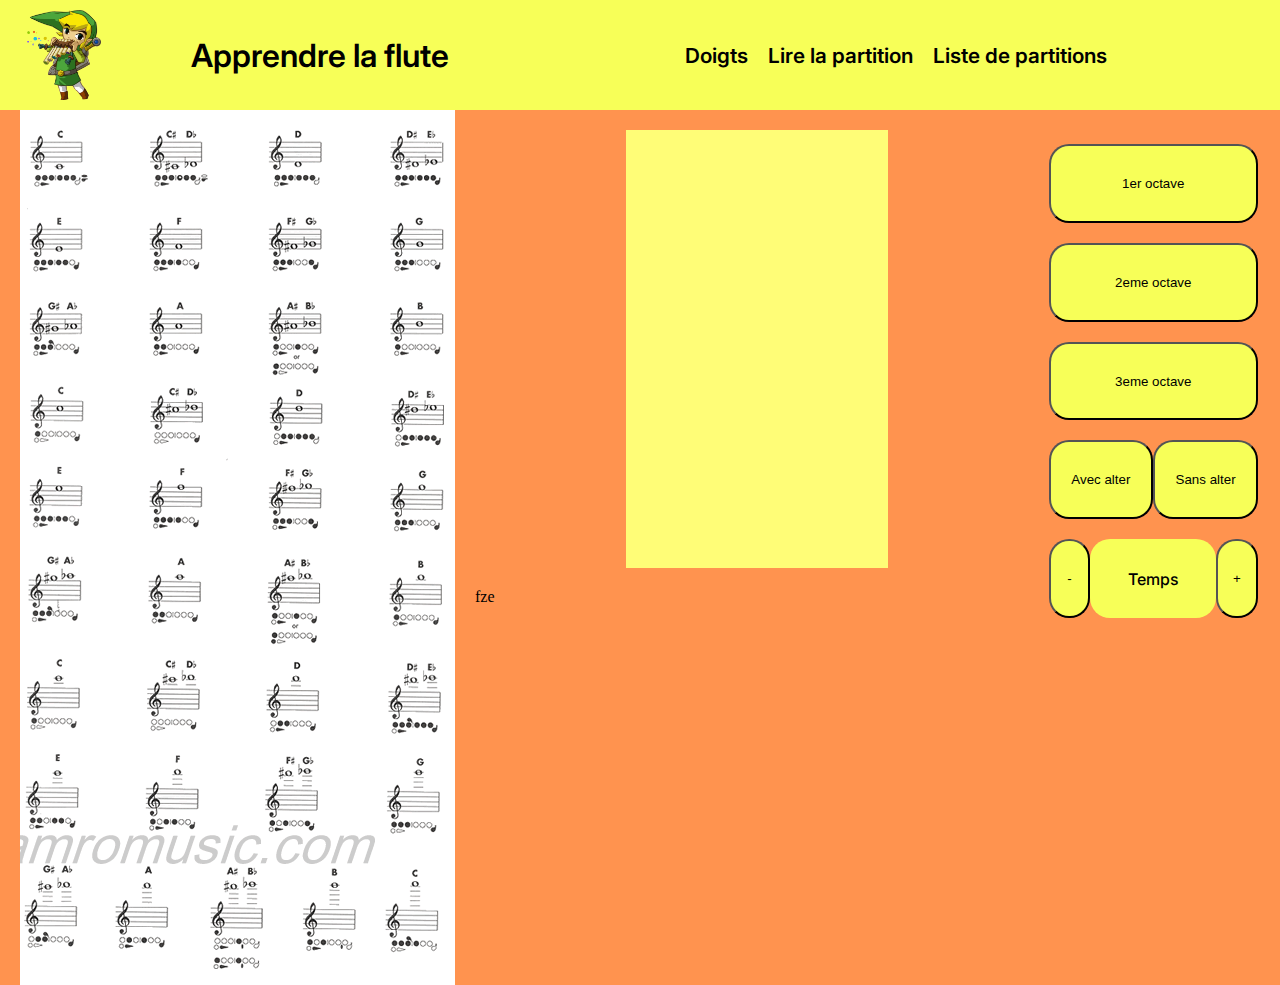
==== doigts.html @ 20a6f67e "refonte fin du js dsl" ====
<!DOCTYPE html>
<html lang="fr">

<head>
    <meta charset="UTF-8" />
    <meta http-equiv="X-UA-Compatible" content="IE=edge" />
    <meta name="viewport" content="width=device-width, initial-scale=1.0" />
    <link rel="stylesheet" href="css/flexboxs.css" />
    <link rel="stylesheet" href="css/style.css" />
    <link rel="stylesheet" href="css/flexboxs_doigts.css" />

    <title>FLUTE</title>


    <!-- Google FONTS -->
    <link rel="preconnect" href="https://fonts.googleapis.com">
    <link rel="preconnect" href="https://fonts.gstatic.com" crossorigin>
    <link href="https://fonts.googleapis.com/css2?family=Inter:ital,opsz,wght@0,14..32,100..900;1,14..32,100..900&display=swap" rel="stylesheet">

    <link href="https://fonts.googleapis.com/css2?family=Libre+Franklin:ital,wght@0,100..900;1,100..900&display=swap" rel="stylesheet">
</head>

<body>
    <div class="div-header-reste">
        <!-- Le HEADER -->
        <div class="child-header-reste">
            <div class="div-icon-titre-nav">
                <div class="child-icon-titre-nav">
                    <img id="icone" src="icon_flute.png">
                </div>
                <div class="child-icon-titre-nav">
                    <div id="tire">Apprendre la flute</div>
                    </div>
                    <div class="child-icon-titre-nav">
                        <nav id="barrenav">
                            <a class="elementNav" href="doigts.html">Doigts</a>
                            <a class="elementNav" href="#">Lire la partition</a>
                            <a class="elementNav" href="#">Liste de partitions</a>
                        </nav>
                    </div>
            </div>
        </div>
        <div class="child-header-reste">
            <div class="div-img-reste">
                <!-- Côté de l'image -->
                <div class="child-img-reste">
                    <img id="imgFluteChart" src="flute_chart.png">
                </div>
                <div class="child-img-reste">
                    <!-- Côté pas de l'image -->
                    <div class="div-boutons-notes">
                        <div class="child-boutons-notes">
                            <div class="div-note-play">
                                <div class="child-note-play">
                                    <div class="zoneAppNotes">

                                    </div>
                                </div>
                                <div class="child-note-play">
                                    fze
                                </div>
                            </div>
                        </div>
                        <!-- Boutons -->
                        <div class="child-boutons-notes">
                            <div class="div-boutons-octave">
                                <div class="child-boutons-octave">
                                    <button class="boutonOctave">1er octave</button>
                                </div>
                                <div class="child-boutons-octave">
                                    <button class="boutonOctave">2eme octave</button>
                                </div>
                                <div class="child-boutons-octave">
                                    <button class="boutonOctave">3eme octave</button>
                                </div>
                                <div class="child-boutons-octave">
                                    <div class="div-deux-boutons">
                                        <div class="child-deux-boutons">
                                            <button class="boutonOctave">Avec alter</button>
                                        </div>
                                        <div class="child-deux-boutons">
                                            <button class="boutonOctave">Sans alter</button>
                                        </div>
                                    </div>
                                </div>
                                <div class="child-boutons-octave">
                                    <div class="div-plus-ou-moins">
                                        <div class="child-plus-ou-moins">
                                            <button class="boutonOctave">-</button>
                                        </div>
                                        <div class="child-plus-ou-moins texteOctave">
                                            <span>Temps</span>
                                        </div>
                                        <div class="child-plus-ou-moins">
                                            <button class="boutonOctave">+</button>
                                        </div>
                                    </div>
                                </div>
                            </div>
                        </div>
                    </div>
                </div>
            </div>
        </div>
    </div>



    <script src="js/js.js"></script>
</body>

</html>
---- css/flexboxs.css ----
:root{
    --couleurfond: #F7FF58;
    --couleurFondHovered: #e9ecb2;
    --couleurBody: #FF934F;
}

.div-header-reste{
  display: flex;
  flex-direction: column;
  flex-wrap: nowrap;
  justify-content: normal;
  align-items: normal;
  align-content: normal;
  overflow: hidden;
}
.child-header-reste:nth-child(1){
  display: block;
  flex-grow: 0;
  flex-shrink: 1;
  flex-basis: auto;
  align-self: auto;
  order: 0;
  height: 10vh;

  background-color: var(--couleurfond);
  padding-top: 10px;
  padding-bottom: 10px;
}
.child-header-reste:nth-child(2){
  display: block;
  flex-grow: 1;
  flex-shrink: 0;
  flex-basis: auto;
  align-self: auto;
  order: 0;
  min-height: 90vh;

  background-color: var(--couleurBody);
}

.div-icon-titre-nav{
  display: flex;
  flex-direction: row;
  flex-wrap: nowrap;
  justify-content: normal;
  align-items: normal;
  align-content: normal;
  max-height: 100%;
}
.child-icon-titre-nav:nth-child(1){
    display: block;
    flex-grow: 0;
    flex-shrink: 1;
    flex-basis: auto;
    align-self: auto;
    order: 0;
    width: 10vw ;
}
.child-icon-titre-nav:nth-child(2){
    display: block;
    flex-grow: 0;
    flex-shrink: 0;
    flex-basis: auto;
    align-self: auto;
    order: 0;
    width: 30vw;
}
.child-icon-titre-nav:nth-child(3){
    display: block;
    flex-grow: 1;
    flex-shrink: 0;
    flex-basis: auto;
    align-self: auto;
    order: 0;
}
---- css/style.css ----
body{
    margin: 0px;
}

#icone{
  object-fit: contain;
  max-width: 100%;
  max-height: 100%;
  min-width: 50px;
  min-height: 50px;

  display: flex;
    margin: auto;
}

#tire {
    font-size: 2em;
    display: flex;
    justify-content: center;
    align-items: center;
    height: 100%;

    font-family: "Inter", sans-serif;
    font-optical-sizing: auto;
    font-weight: 600;
    font-style: normal;
}

#barrenav{
    display: flex;
    justify-content: center;
    align-items: center;
    height: 100%;
}

.elementNav{
    padding: 10px;

    font-size: 1.3em;
    color: rgb(0, 0, 0);

    font-family: "Inter", sans-serif;
    font-optical-sizing: auto;
    font-weight: 600;
    font-style: normal;

    background-color: var(--couleurFond);
    border-radius: 20px;

    transition: background-color 0.5s ease;
}

a{
    text-decoration: none;
}

.elementNav:hover{
    background-color: var(--couleurFondHovered);
    border-radius: 20px;
}

.police_texte {
    font-family: "Libre Franklin", sans-serif;
    font-optical-sizing: auto;
    font-weight: 500;
    font-style: normal;
  }
---- css/flexboxs_doigts.css ----
.div-img-reste{
    display: flex;
    flex-direction: row;
    justify-content: flex-start;
    align-items: normal;
    align-content: normal;
    height: 100%;
}
.child-img-reste:nth-child(1) {
    display: block;
    flex-grow: 0;
    flex-shrink: 0;
    flex-basis: auto;
    align-self: stretch;
    order: 0;
    height: 100%;
    padding-left: 20px;
    padding-right: 20px;
  }

.child-img-reste:nth-child(2){
    display: block;
    flex-grow: 1;
    flex-shrink: 0;
    flex-basis: auto;
    align-self: auto;
    order: 0;
  }

#imgFluteChart {
    object-fit: contain;
    width: 100%;
    height: auto;
    min-width: 50px;
    min-height: 50px; 

    display: flex;
    margin: auto;
}




.div-boutons-notes{
    display: flex;
    flex-direction: row;
    flex-wrap: nowrap;
    justify-content: flex-start;
    align-items: normal;
    align-content: normal;
    height: 100%;
}
.child-boutons-notes:nth-child(1){
    display: block;
    flex-grow: 0;
    flex-shrink: 0;
    flex-basis: auto;
    align-self: auto;
    order: 0;
    width: 70%;
    height: 100%;

}
.child-boutons-notes:nth-child(2){
    display: block;
    flex-grow: 0;
    flex-shrink: 0;
    flex-basis: auto;
    align-self: auto;
    order: 0;
    width: 30%;
    height: 100%;
}



.div-boutons-octave {
    display: flex;
    flex-direction: column;
    flex-wrap: nowrap;
    justify-content: flex-start;
    align-items: normal;
    align-content: normal;
    height: 90%;
    margin-top: 10%;
    padding-right: 5%;
  }
  
  .child-boutons-octave:nth-child(1) {
    display: block;
    flex-grow: 0;
    flex-shrink: 0;
    flex-basis: auto;
    align-self: auto;
    order: 0;
    height: 10%;
    padding: 10px;
  }
  
  .child-boutons-octave:nth-child(2) {
    display: block;
    flex-grow: 0;
    flex-shrink: 0;
    flex-basis: auto;
    align-self: auto;
    order: 0;
    height: 10%;
    padding: 10px;
  }
  
  .child-boutons-octave:nth-child(3) {
    display: block;
    flex-grow: 0;
    flex-shrink: 1;
    flex-basis: auto;
    align-self: auto;
    order: 0;
    height: 10%;
    padding: 10px;
  }
  .child-boutons-octave:nth-child(4) {
    display: block;
    flex-grow: 0;
    flex-shrink: 1;
    flex-basis: auto;
    align-self: auto;
    order: 0;
    height: 10%;
    padding: 10px;
  }
  .child-boutons-octave:nth-child(5) {
    display: block;
    flex-grow: 0;
    flex-shrink: 1;
    flex-basis: auto;
    align-self: auto;
    order: 0;
    height: 10%;
    padding: 10px;
  }

  .div-deux-boutons{
    display: flex;
    flex-direction: row;
    flex-wrap: nowrap;
    justify-content: flex-start;
    align-items: normal;
    align-content: normal;
    height: 100%;
}
.child-deux-boutons:nth-child(1){
    display: block;
    flex-grow: 0;
    flex-shrink: 0;
    flex-basis: auto;
    align-self: auto;
    order: 0;
    width: 50%;
    height: 100%;
}
.child-deux-boutons:nth-child(2){
    display: block;
    flex-grow: 0;
    flex-shrink: 0;
    flex-basis: auto;
    align-self: auto;
    order: 0;
    width: 50%;
    height: 100%;

}

.div-plus-ou-moins{
    display: flex;
    flex-direction: row;
    flex-wrap: nowrap;
    justify-content: flex-start;
    align-items: normal;
    align-content: normal;
    height: 100%;
}
.child-plus-ou-moins:nth-child(1){
    display: block;
    flex-grow: 0;
    flex-shrink: 0;
    flex-basis: auto;
    align-self: auto;
    order: 0;
    width: 20%;
    height: 100%;

}
.child-plus-ou-moins:nth-child(2){
    display: block;
    flex-grow: 0;
    flex-shrink: 0;
    flex-basis: auto;
    align-self: auto;
    order: 0;
    width: 60%;
    height: 100%;
}
.child-plus-ou-moins:nth-child(3){
    display: block;
    flex-grow: 0;
    flex-shrink: 0;
    flex-basis: auto;
    align-self: auto;
    order: 0;
    width: 20%;
    height: 100%;
    
}




.zoneAppNotes{
    background-color: #FFFD77;
    height: 100%;
    width: 50%;

    margin: 0 auto;
    position: relative;
}

.div-note-play {
    display: flex;
    flex-direction: column;
    flex-wrap: nowrap;
    justify-content: flex-start;
    align-items: normal;
    align-content: normal;
    height: 100%;
  }
  
  .child-note-play:nth-child(1) {
    display: block;
    flex-grow: 0;
    flex-shrink: 0;
    flex-basis: auto;
    align-self: auto;
    order: 0;
    height: 50%;
    padding: 20px;
  }
  
  .child-note-play:nth-child(2) {
    display: block;
    flex-grow: 0;
    flex-shrink: 0;
    flex-basis: auto;
    align-self: auto;
    order: 0;
    height: 50%;
  }











.boutonOctave{
    width: 100%;
    height: 100%;

    background-color: var(--couleurfond);
    border-radius: 20px;
}
.texteOctave > span{
    background-color: var(--couleurfond);
    border-radius: 20px;
    width: 100%;
    width: 100%;
    border: 0px solid wheat;

    display: flex;
    justify-content: center;
    align-items: center;
    height: 100%;


    font-family: "Inter", sans-serif;
    font-optical-sizing: auto;
    font-weight: 500;
    font-style: normal;
}
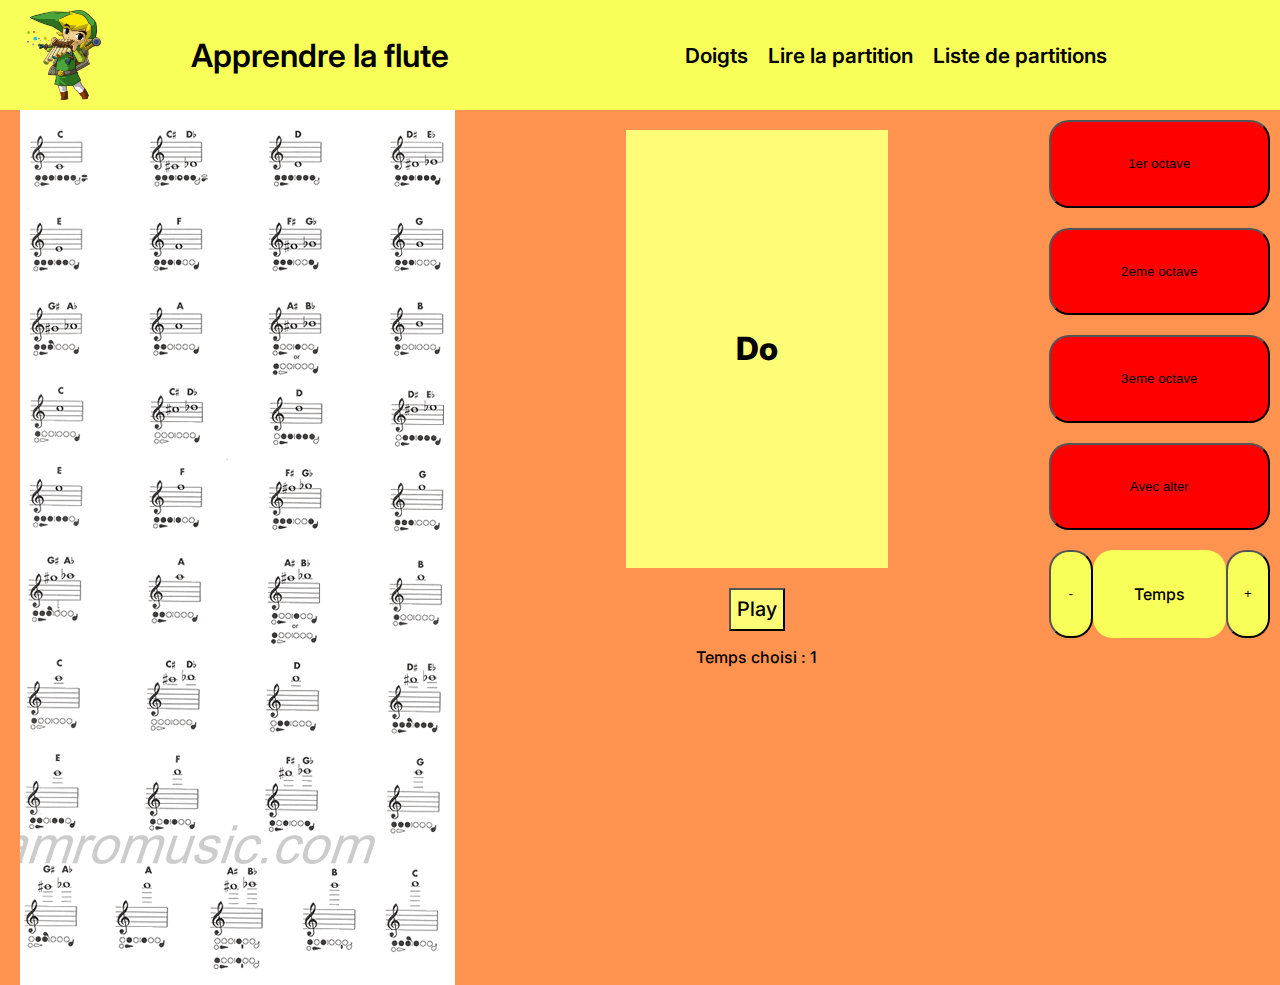
==== commit 3d459205: "Js fonctionnnell page doigts, ultra responsive" ====
--- a/doigts.html
+++ b/doigts.html
@@ -53,46 +53,41 @@
                             <div class="div-note-play">
                                 <div class="child-note-play">
                                     <div class="zoneAppNotes">
-
+                                        <span id="txtNote">Do</span>
                                     </div>
                                 </div>
                                 <div class="child-note-play">
-                                    fze
+                                    <button id="boutonPlay"><span id="txtBoutonPlay">Play</span></button>
+                                </div>
+                                <div class="child-note-play">
+                                    <p id="txtTempsNote">Temps choisi : 1</p>
                                 </div>
                             </div>
                         </div>
                         <!-- Boutons -->
                         <div class="child-boutons-notes">
-                            <div class="div-boutons-octave">
                                 <div class="child-boutons-octave">
-                                    <button class="boutonOctave">1er octave</button>
+                                    <button id="bouton1oct" class="boutonOctave boutonBinaire">1er octave</button>
                                 </div>
                                 <div class="child-boutons-octave">
-                                    <button class="boutonOctave">2eme octave</button>
+                                    <button id="bouton2oct" class="boutonOctave boutonBinaire">2eme octave</button>
                                 </div>
                                 <div class="child-boutons-octave">
-                                    <button class="boutonOctave">3eme octave</button>
+                                    <button id="bouton3oct" class="boutonOctave boutonBinaire">3eme octave</button>
                                 </div>
                                 <div class="child-boutons-octave">
-                                    <div class="div-deux-boutons">
-                                        <div class="child-deux-boutons">
-                                            <button class="boutonOctave">Avec alter</button>
-                                        </div>
-                                        <div class="child-deux-boutons">
-                                            <button class="boutonOctave">Sans alter</button>
-                                        </div>
-                                    </div>
+                                    <button id="boutonAlter" class="boutonOctave boutonBinaire"">Avec alter</button>
                                 </div>
                                 <div class="child-boutons-octave">
                                     <div class="div-plus-ou-moins">
                                         <div class="child-plus-ou-moins">
-                                            <button class="boutonOctave">-</button>
+                                            <button id="boutTempsMoins" class="boutonOctave">-</button>
                                         </div>
                                         <div class="child-plus-ou-moins texteOctave">
                                             <span>Temps</span>
                                         </div>
                                         <div class="child-plus-ou-moins">
-                                            <button class="boutonOctave">+</button>
+                                            <button id="boutTempsPlus" class="boutonOctave">+</button>
                                         </div>
                                     </div>
                                 </div>
@@ -106,7 +101,7 @@
 
 
 
-    <script src="js/js.js"></script>
+    <script src="js/jsDoigt.js"></script>
 </body>
 
 </html>--- a/css/flexboxs.css
+++ b/css/flexboxs.css
@@ -4,40 +4,79 @@
     --couleurBody: #FF934F;
 }
 
-.div-header-reste{
-  display: flex;
-  flex-direction: column;
-  flex-wrap: nowrap;
-  justify-content: normal;
-  align-items: normal;
-  align-content: normal;
-  overflow: hidden;
+@media (width > 720px){
+    .div-header-reste{
+        display: flex;
+        flex-direction: column;
+        flex-wrap: nowrap;
+        justify-content: normal;
+        align-items: normal;
+        align-content: normal;
+        overflow: hidden;
+      }
+      .child-header-reste:nth-child(1){
+        display: block;
+        flex-grow: 0;
+        flex-shrink: 1;
+        flex-basis: auto;
+        align-self: auto;
+        order: 0;
+        height: 10vh;
+      
+        background-color: var(--couleurfond);
+        padding-top: 10px;
+        padding-bottom: 10px;
+      }
+      .child-header-reste:nth-child(2){
+        display: block;
+        flex-grow: 1;
+        flex-shrink: 0;
+        flex-basis: auto;
+        align-self: auto;
+        order: 0;
+        min-height: 90vh;
+      
+        background-color: var(--couleurBody);
+      }
 }
-.child-header-reste:nth-child(1){
-  display: block;
-  flex-grow: 0;
-  flex-shrink: 1;
-  flex-basis: auto;
-  align-self: auto;
-  order: 0;
-  height: 10vh;
-
-  background-color: var(--couleurfond);
-  padding-top: 10px;
-  padding-bottom: 10px;
-}
-.child-header-reste:nth-child(2){
-  display: block;
-  flex-grow: 1;
-  flex-shrink: 0;
-  flex-basis: auto;
-  align-self: auto;
-  order: 0;
-  min-height: 90vh;
-
-  background-color: var(--couleurBody);
+@media (width < 720px){
+    .div-header-reste{
+        display: flex;
+        flex-direction: column;
+        flex-wrap: nowrap;
+        justify-content: normal;
+        align-items: normal;
+        align-content: normal;
+        overflow: hidden;
+      }
+      .child-header-reste:nth-child(1){
+        display: block;
+        flex-grow: 0;
+        flex-shrink: 1;
+        flex-basis: auto;
+        align-self: auto;
+        order: 0;
+        height:20vh;
+      
+        background-color: var(--couleurfond);
+        padding-top: 10px;
+        padding-bottom: 10px;
+      }
+      .child-header-reste:nth-child(2){
+        display: block;
+        flex-grow: 1;
+        flex-shrink: 0;
+        flex-basis: auto;
+        align-self: auto;
+        order: 0;
+        min-height: 90vh;
+      
+        background-color: var(--couleurBody);
+      }
 }
 
+
+@media (width > 720px){
 .div-icon-titre-nav{
   display: flex;
   flex-direction: row;
@@ -72,4 +111,51 @@
     flex-basis: auto;
     align-self: auto;
     order: 0;
-}+}
+}
+
+@media (width < 720px){
+    .div-icon-titre-nav{
+      display: flex;
+      flex-direction: column;
+      flex-wrap: nowrap;
+      justify-content: normal;
+      align-items: normal;
+      align-content: normal;
+      max-height: 100%;
+    }
+    .child-icon-titre-nav:nth-child(1){
+        display: flex;
+        flex-grow: 0;
+        flex-shrink: 1;
+        flex-basis: auto;
+        align-self: center;
+        order: 0;
+        text-align: center;
+        width: 10%;
+    }
+    .child-icon-titre-nav:nth-child(2){
+        display: block;
+        flex-grow: 0;
+        flex-shrink: 0;
+        flex-basis: auto;
+        align-self: auto;
+        order: 0;
+        width: 100%;
+    }
+
+    .child-icon-titre-nav:nth-child(2) > #titre{
+        display: flex;
+        color: white;
+    }
+    .child-icon-titre-nav:nth-child(3){
+        display: block;
+        flex-grow: 1;
+        flex-shrink: 0;
+        flex-basis: auto;
+        align-self: auto;
+        order: 0;
+    }
+    }
+    
+    --- a/css/flexboxs_doigts.css
+++ b/css/flexboxs_doigts.css
@@ -1,3 +1,4 @@
+@media (width > 720px){
 .div-img-reste{
     display: flex;
     flex-direction: row;
@@ -31,8 +32,7 @@
     object-fit: contain;
     width: 100%;
     height: auto;
-    min-width: 50px;
-    min-height: 50px; 
+
 
     display: flex;
     margin: auto;
@@ -211,7 +211,278 @@
     height: 100%;
     
 }
-
+}
+
+
+
+
+@media (width < 720px){
+    .div-img-reste{
+        display: flex;
+        flex-direction: column-reverse;
+        justify-content: flex-start;
+        align-items: normal;
+        align-content: normal;
+        height: 100%;
+    }
+    .child-img-reste:nth-child(1) {
+        display: block;
+        flex-grow: 0;
+        flex-shrink: 0;
+        flex-basis: auto;
+        align-self: stretch;
+        order: 0;
+        padding-left: 20px;
+        padding-right: 20px;
+      }
+    
+    .child-img-reste:nth-child(2){
+        display: block;
+        flex-grow: 1;
+        flex-shrink: 0;
+        flex-basis: auto;
+        align-self: auto;
+        order: 0;
+        height: 200vh;
+
+      }
+    
+    #imgFluteChart {
+        object-fit: contain;
+        width: 100%;
+        height: auto;
+    
+    
+        display: flex;
+        margin: auto;
+    }
+    
+    
+    
+    
+    .div-boutons-notes{
+        display: flex;
+        flex-direction: column;
+        flex-wrap: nowrap;
+        justify-content: flex-start;
+        align-items: normal;
+        align-content: normal;
+        height: 100%;
+    }
+    .child-boutons-notes:nth-child(1){
+        display: block;
+        flex-grow: 0;
+        flex-shrink: 0;
+        flex-basis: auto;
+        align-self: auto;
+        order: 0;
+        width: 100%;
+        height: 50%;
+    
+    }
+    .child-boutons-notes:nth-child(2){
+        display: block;
+        flex-grow: 0;
+        flex-shrink: 0;
+        flex-basis: auto;
+        align-self: auto;
+        order: 0;
+        width: 100%;
+        height: 50%;
+    }
+    
+    
+    
+    .div-boutons-octave {
+        display: flex;
+        flex-direction: column;
+        flex-wrap: nowrap;
+        justify-content: flex-start;
+        align-items: normal;
+        align-content: normal;
+        height: 90%;
+        margin-top: 10%;
+        padding-right: 5%;
+      }
+      
+      .child-boutons-octave:nth-child(1) {
+        display: block;
+        flex-grow: 0;
+        flex-shrink: 0;
+        flex-basis: auto;
+        align-self: auto;
+        order: 0;
+        height: 10%;
+        padding: 10px;
+      }
+      
+      .child-boutons-octave:nth-child(2) {
+        display: block;
+        flex-grow: 0;
+        flex-shrink: 0;
+        flex-basis: auto;
+        align-self: auto;
+        order: 0;
+        height: 10%;
+        padding: 10px;
+      }
+      
+      .child-boutons-octave:nth-child(3) {
+        display: block;
+        flex-grow: 0;
+        flex-shrink: 1;
+        flex-basis: auto;
+        align-self: auto;
+        order: 0;
+        height: 10%;
+        padding: 10px;
+      }
+      .child-boutons-octave:nth-child(4) {
+        display: block;
+        flex-grow: 0;
+        flex-shrink: 1;
+        flex-basis: auto;
+        align-self: auto;
+        order: 0;
+        height: 10%;
+        padding: 10px;
+      }
+      .child-boutons-octave:nth-child(5) {
+        display: block;
+        flex-grow: 0;
+        flex-shrink: 1;
+        flex-basis: auto;
+        align-self: auto;
+        order: 0;
+        height: 10%;
+        padding: 10px;
+      }
+    
+      .div-deux-boutons{
+        display: flex;
+        flex-direction: row;
+        flex-wrap: nowrap;
+        justify-content: flex-start;
+        align-items: normal;
+        align-content: normal;
+        height: 100%;
+    }
+    .child-deux-boutons:nth-child(1){
+        display: block;
+        flex-grow: 0;
+        flex-shrink: 0;
+        flex-basis: auto;
+        align-self: auto;
+        order: 0;
+        width: 50%;
+        height: 100%;
+    }
+    .child-deux-boutons:nth-child(2){
+        display: block;
+        flex-grow: 0;
+        flex-shrink: 0;
+        flex-basis: auto;
+        align-self: auto;
+        order: 0;
+        width: 50%;
+        height: 100%;
+    
+    }
+    
+    .div-plus-ou-moins{
+        display: flex;
+        flex-direction: row;
+        flex-wrap: nowrap;
+        justify-content: flex-start;
+        align-items: normal;
+        align-content: normal;
+        height: 100%;
+    }
+    .child-plus-ou-moins:nth-child(1){
+        display: block;
+        flex-grow: 0;
+        flex-shrink: 0;
+        flex-basis: auto;
+        align-self: auto;
+        order: 0;
+        width: 20%;
+        height: 100%;
+    
+    }
+    .child-plus-ou-moins:nth-child(2){
+        display: block;
+        flex-grow: 0;
+        flex-shrink: 0;
+        flex-basis: auto;
+        align-self: auto;
+        order: 0;
+        width: 60%;
+        height: 100%;
+    }
+    .child-plus-ou-moins:nth-child(3){
+        display: block;
+        flex-grow: 0;
+        flex-shrink: 0;
+        flex-basis: auto;
+        align-self: auto;
+        order: 0;
+        width: 20%;
+        height: 100%;
+        
+    }
+    
+    
+    
+    
+    .zoneAppNotes{
+        background-color: #FFFD77;
+        height: 100%;
+        width: 50%;
+    
+        margin: 0 auto;
+        position: relative;
+    }
+    
+    .div-note-play {
+        display: flex;
+        flex-direction: column;
+        flex-wrap: nowrap;
+        justify-content: flex-start;
+        align-items: normal;
+        align-content: normal;
+        height: 100%;
+      }
+      
+      .child-note-play:nth-child(1) {
+        display: flex;
+        flex-grow: 0;
+        flex-shrink: 0;
+        flex-basis: auto;
+        align-self: auto;
+        order: 0;
+        height: 50%;
+        padding: 20px;
+      }
+      
+      .child-note-play:nth-child(2) {
+        display: flex;
+        flex-grow: 0;
+        flex-shrink: 0;
+        flex-basis: auto;
+        align-self: auto;
+        order: 0;
+        height: 5%;
+      }
+      .child-note-play:nth-child(3) {
+        display: flex;
+        flex-grow: 0;
+        flex-shrink: 0;
+        flex-basis: auto;
+        align-self: auto;
+        order: 0;
+        height: 10%;
+      }
+}
 
 
 
@@ -235,7 +506,7 @@
   }
   
   .child-note-play:nth-child(1) {
-    display: block;
+    display: flex;
     flex-grow: 0;
     flex-shrink: 0;
     flex-basis: auto;
@@ -246,15 +517,23 @@
   }
   
   .child-note-play:nth-child(2) {
-    display: block;
-    flex-grow: 0;
-    flex-shrink: 0;
-    flex-basis: auto;
-    align-self: auto;
-    order: 0;
-    height: 50%;
-  }
-
+    display: flex;
+    flex-grow: 0;
+    flex-shrink: 0;
+    flex-basis: auto;
+    align-self: auto;
+    order: 0;
+    height: 5%;
+  }
+  .child-note-play:nth-child(3) {
+    display: flex;
+    flex-grow: 0;
+    flex-shrink: 0;
+    flex-basis: auto;
+    align-self: auto;
+    order: 0;
+    height: 10%;
+  }
 
 
 
@@ -271,6 +550,9 @@
 
     background-color: var(--couleurfond);
     border-radius: 20px;
+}
+.boutonBinaire{
+    background-color: red;
 }
 .texteOctave > span{
     background-color: var(--couleurfond);
@@ -291,5 +573,59 @@
     font-style: normal;
 }
 
-
-
+#txtNote{
+    display: flex;
+    justify-content: center;
+    align-items: center;
+    height: 100%;
+    font-size: 2em;
+
+
+    font-family: "Inter", sans-serif;
+    font-optical-sizing: auto;
+    font-weight: 800;
+    font-style: normal;
+}
+
+#boutonPlay{
+    display: flex;
+    margin-left: auto;
+    margin-right: auto;
+    width: 10%;
+    height: 100%;
+
+    text-align: center;
+    background-color: #FFFD77;
+}
+#boutonPlay>span{
+    width: 100%;
+    border: 0px solid wheat;
+
+    display: flex;
+    justify-content: center;
+    align-items: center;
+    height: 100%;
+    font-size: 1.5em;
+
+    font-family: "Inter", sans-serif;
+    font-optical-sizing: auto;
+    font-weight: 500;
+    font-style: normal;
+}
+#txtTempsNote{
+    border-radius: 20px;
+    width: 100%;
+
+    display: flex;
+    justify-content: center;
+    align-items:flex-start;
+    height: 100%;
+
+
+    font-family: "Inter", sans-serif;
+    font-optical-sizing: auto;
+    font-weight: 500;
+    font-style: normal;
+}
+
+
